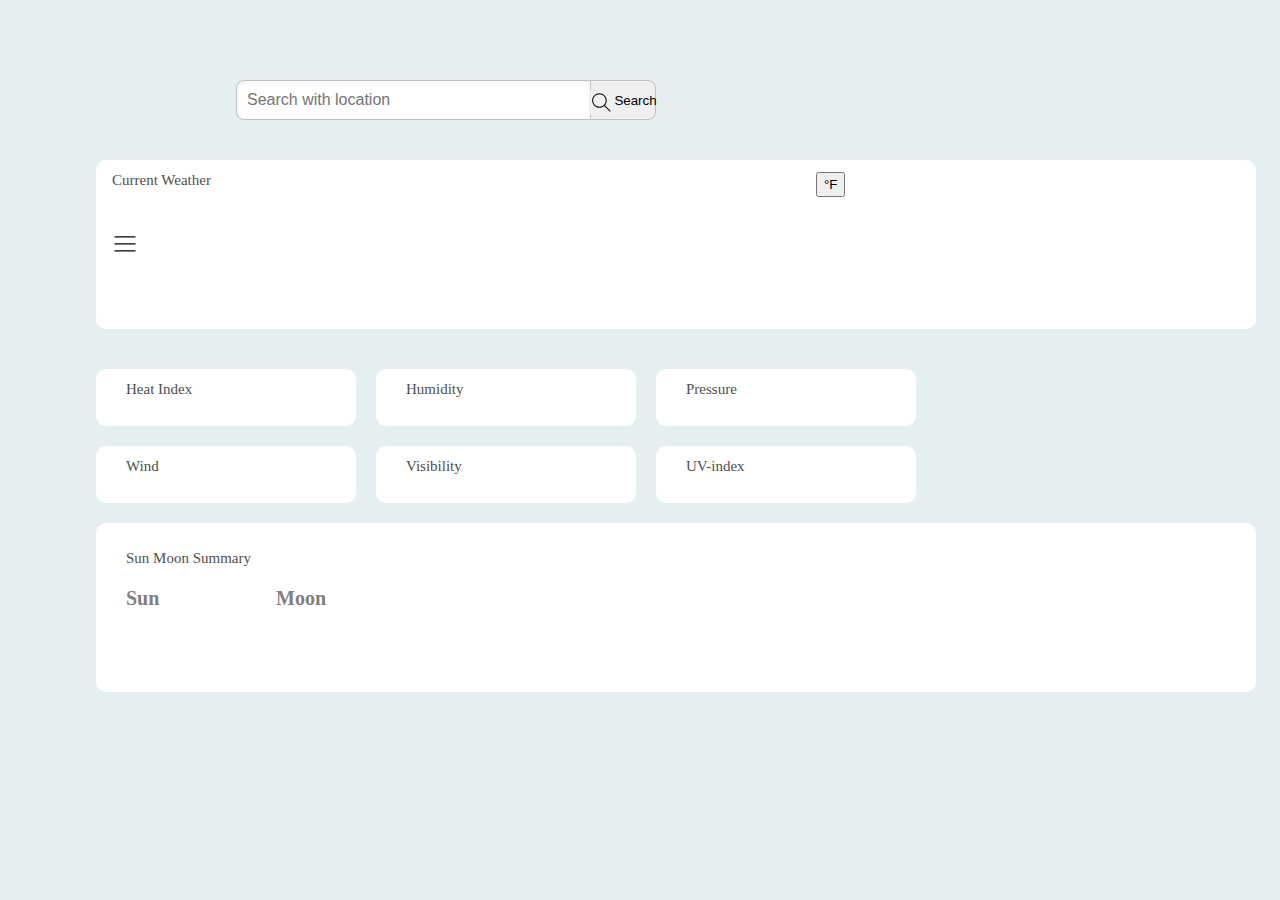
==== dashboard.html @ a7a426f0 "added" ====
<!DOCTYPE html>
<html lang="en">
<head>
  <meta charset="UTF-8">
  <meta name="viewport" content="width=device-width, initial-scale=1.0">
  <title>Document</title>
  <link rel="stylesheet" href="styles/video.css">
  <link rel="stylesheet" href="styles/header.css">
  <link rel="stylesheet" href="styles/general.css">
</head>
<body>

  <div class="ms" style="margin-top: 0px;
  margin-bottom: 40px;"
  >
    <input class="searchbar" type="text" placeholder="Search with location">
    <button class="search-bar">
      <img class="searchimage" src="headerimage/search.svg">
      <div class="tooltip">Search</div>

    </button>
    
  </div>

  <div class="video-preview-grid">
    <div class="section1">
      <div class="presentweather">
        <div class="us">
          <div class="currentweather">Current Weather</div>
         
          <div class="time"></div>
        </div>

        <div class="ms">
          <img class="weathericon" src="headerimage/hamburger-menu.svg">
          <div class="temperature">
            <p id="temp"></p>
          </div>
          <div class="weathertype"></div>
        </div>

        <div class="ds">
          <div class="weatherdescription"> </div>
        </div>

        <button class="changeunit">°F</button>

      </div>
    </div>




    <div class="section2">
      <div class="gridcontainer">
        <div class="detail1">
          <div class="weatherforecast">
            <div class="details">
              <div>Heat Index</div>

            </div>
            <div class="info">
              <p id="heatindex"></p>
            </div>

          </div>

          <div class="weatherforecast">
            <div class="details">
              <div>Wind</div>

            </div>
            <div class="info">
              <p id="wind"></p>
            </div>

          </div>
          </div>

    <div class="detail2">

            <div class="weatherforecast">
              <div class="details">
                <div>Humidity</div>

              </div>
              <div class="info">
                <p id="humidity"></p>
              </div>

            </div>
          


          <div class="weatherforecast">
            <div class="details">
              <div>Visibility</div>

            </div>
            <div class="info">
              <p id="visibility"></p>
            </div>

          </div>
        </div>
      

      <div class="detail3">

        <div class="weatherforecast">
          <div class="details">
            <div >Pressure</div>

          </div>
          <div class="info">
            <p id="UV-index"></p>
          </div>

        </div>

        <div class="weatherforecast">
          <div class="details">
            <div>UV-index</div>

          </div>
          <div class="info">
            <p id="pressure"></p>
          </div>


        </div>
      </div>
    </div>
  </div>

  <div class="section3">
    <div class="presentweather">
      <div class="us">
        <p class="Summary">Sun Moon Summary</p>
        <div class="sun-moon">
          <div class="sun"><p class="text">Sun</p>
            <div class="Sun-rise"></div>
            <div class="Sun-set"></div>
          </div>
          <div class="moon"><p class="text">Moon</p>
            <div class="Moon-rise"></div>
            <div class="Moon-set"></div>
          </div>

        </div>
        
        
  <script src="script3.js"></script>
  <script src="script.js"></script>
  
</body>
</html>
---- styles/video.css ----
.weather-preview-grid {
  display: flex;
  flex-direction: column;
}

.section1 {
  margin-bottom: 20px;
}

.gridcontainer {
  display: flex;
  flex-direction: row;
  align-items: center;
}

.section3 {
  margin-top: 20px;
}


.weatherforecast {
  background-color: white;
  display: flex;
  flex-direction: column;
  padding: 12px 30px;
  border-radius: 10px;
  margin-right: 20px;
  width: 100%;
  height: auto;
  width: 200px;
  margin-top: 20px;

}

.presentweather {
  background-color: white;
  padding: 12px 30px;
  border-radius: 10px;
  display: flex;
  height: 145px;

}

.info,
.time {
  font-weight: bold;
}

.details,
.currentweather {
  font-size: 15px;
  color: rgb(80, 80, 80);
  font-weight: 500;
}

.currentweather {
  margin-bottom: 4px;
  margin-left: -14px;
}

.time {
  margin-left: -14px;
}

.ms {
  position: relative;
}

.weathericon {
  width: 28px;
  margin-left: -170px;
  height: 35px;
}

.temperature {
  position: absolute;
  left: -140px;
}

.temperature {
  font-weight: 550;
  font-size: 30px;
  margin-bottom: 6px;
  position: relative;
  left: 0;
   margin-left: 10px;
}

.weathertype {
  margin-left: 30px;
  font-size: 15px;
  color: gray;
  margin-bottom: 18px;
}

.weatherdescription {
  margin-left: -430px;
  font-size: 18px;
  color: rgb(43, 43, 43);
  margin-top: 120px;
}

.rs {
  height: 25px;
  margin-top: 15px;
}

.changeunit {
  height: 25px;
}

.sun-moon {
  white-space: nowrap;
  display: grid;
  grid-template-columns: 1fr 1fr;
  column-gap: 100px;

}

.Summary {
  font-size: 15px;
  color: rgb(80, 80, 80);
  font-family: 'Times New Roman'
}

.text {
  font-family: 'Times New Roman';
  font-size: 20px;
  font-weight: 600;
  color: gray;
  margin-top: 5px;
}

.Sun-rise,
.Sun-set,
.Moon-rise,
.Moon-set {
  font-size: 15px;
  color: rgb(80, 80, 80);
  font-family: 'Times New Roman'
}
---- styles/header.css ----
.header {
  height: 55px;
  display: flex;
  flex-direction: row;
  justify-content: space-between;
  position: fixed;
  top: 0px;
  right: 0px;
  left: 0px;
  height: 55px;
  background-color: white;
  border-bottom-width: 1px;
  border-bottom-style: solid;
  border-bottom-color: rgb(241, 237, 237);
  z-index: 100;
}

.ls {
  display: flex;
  align-items: center;
}

.hb {
  height: 24px;
  margin-left: 24px;
  margin-right: 20px;
  margin-top: 15px;
  z-index: 500;
}

.hb:hover {
  cursor: pointer;
}

.ms {
  flex: 1;
  margin-left: 70px;
  margin-right: 35px;
  max-width: 500px;
  display: flex;
  align-items: center;
}

.searchbar::placeholder {
  font-family: Roboto, Arial;
  font-size: 16px;
}

.searchbar {
  flex: 1;
  height: 36.4px;
  padding-left: 10px;
  font-size: 14px;
  border-width: 1px;
  border-style: solid;
  border-color: rgb(192, 192, 192);
  border-radius: 8px;
  box-shadow: inset 1px 2px 5px rgba(0, 0, 0, 0.05);
  width: 0;
  margin-left: 70px;
  border-top-right-radius: 0;
  border-bottom-right-radius: 0;
}

.search-bar {
  height: 40px;
  width: 66px;
  border-width: 1px;
  border-style: solid;
  border-color: rgb(192, 192, 192);
  margin-left: -1px;
  margin-right: 10px;
  position: relative;
  border-radius: 8px;
  border-top-left-radius: 0;
  border-bottom-left-radius: 0;

}

.search-bar,
.voice-search,
.uploadiconcontainer,
.youtubeappiconcontainer,
.notificationsiconcontainer {
  position: relative;
  display: flex;
  justify-content: center;
  align-items: center;
}

.search-bar:hover {
  cursor: pointer;
}

.searchimage:hover {
  cursor: pointer;
}

.searchimage {
  height: 25px;
  margin-top: 4px;
  background-color: rgb(240, 240, 240);

}

.rs {
  display: flex;
  flex-shrink: 0;
  width: 180px;
  align-items: center;
  justify-content: space-between;
  margin-right: 20px;
}

.notificationsicon {
  height: 24px;
}


.bellicon {
  height: 24px;
}

.logo {
  position: absolute;
  LEFT: 70px;
  top: 24PX;
  bottom: 0;
  font-size: 17PX;
  white-space: nowrap;
  color: rgb(59, 59, 179);

}
---- styles/general.css ----
p{
  font-family: "Roboto",Arial,sans-serif;
}

body{
  margin: 0;
  padding-top: 80px;
  padding-left: 96px;
  border-right-width: 0.5px;
  padding-right: 24px;
  background-color: rgb(229, 239, 242);
  margin-bottom: 200px;
 
}
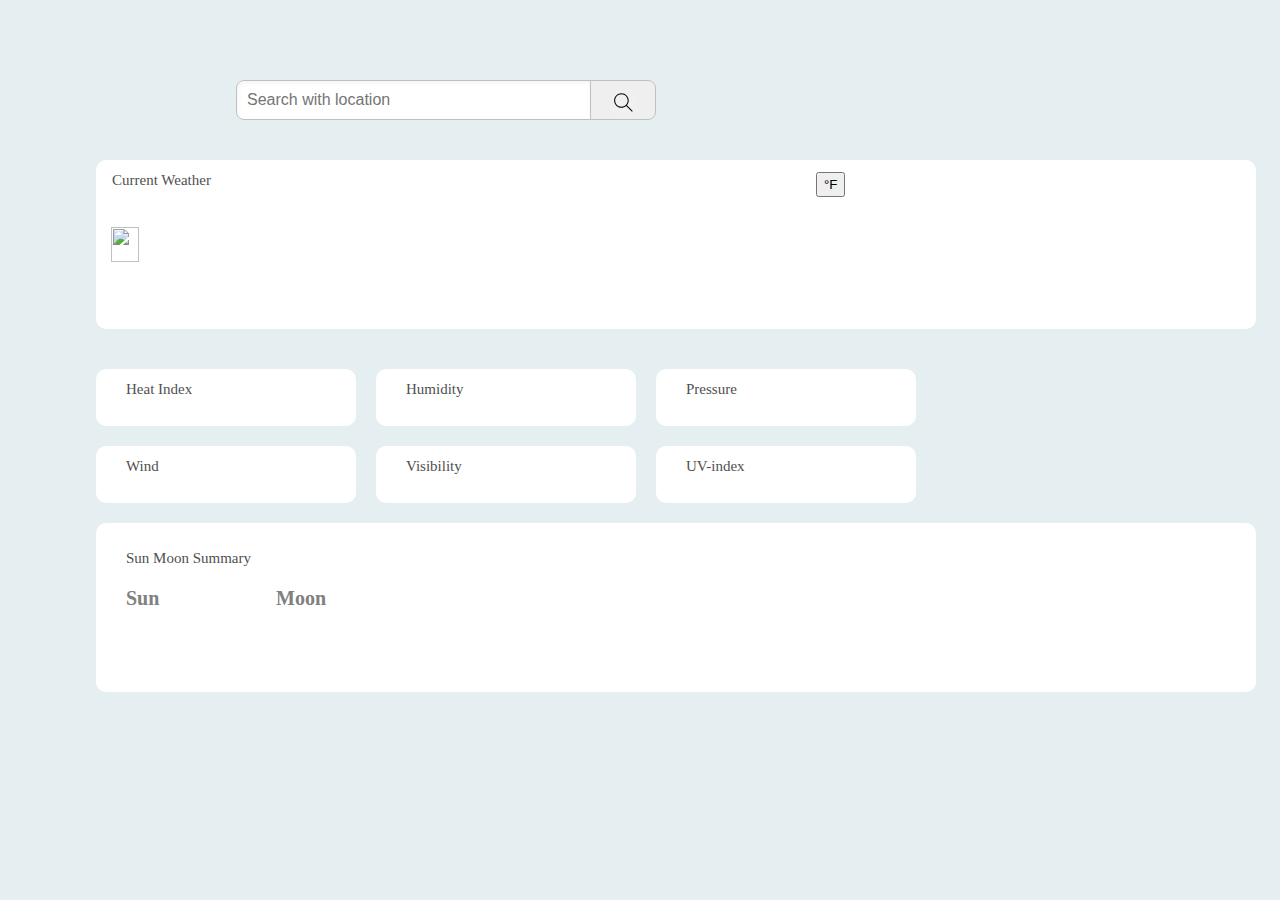
==== commit 7f21ef40: "bonus task" ====
--- a/dashboard.html
+++ b/dashboard.html
@@ -16,23 +16,21 @@
     <input class="searchbar" type="text" placeholder="Search with location">
     <button class="search-bar">
       <img class="searchimage" src="headerimage/search.svg">
-      <div class="tooltip">Search</div>
-
+      
     </button>
     
   </div>
 
-  <div class="video-preview-grid">
+  <div class="weather-preview-grid">
     <div class="section1">
       <div class="presentweather">
         <div class="us">
           <div class="currentweather">Current Weather</div>
-         
           <div class="time"></div>
         </div>
 
         <div class="ms">
-          <img class="weathericon" src="headerimage/hamburger-menu.svg">
+          <img class="weathericon" src="">
           <div class="temperature">
             <p id="temp"></p>
           </div>
@@ -42,14 +40,9 @@
         <div class="ds">
           <div class="weatherdescription"> </div>
         </div>
-
         <button class="changeunit">°F</button>
-
       </div>
     </div>
-
-
-
 
     <div class="section2">
       <div class="gridcontainer">
@@ -57,100 +50,80 @@
           <div class="weatherforecast">
             <div class="details">
               <div>Heat Index</div>
-
             </div>
             <div class="info">
               <p id="heatindex"></p>
             </div>
-
           </div>
-
           <div class="weatherforecast">
             <div class="details">
               <div>Wind</div>
-
             </div>
             <div class="info">
               <p id="wind"></p>
             </div>
+          </div>
+        </div>
 
+        <div class="detail2">
+          <div class="weatherforecast">
+            <div class="details">
+              <div>Humidity</div>
+            </div>
+            <div class="info">
+              <p id="humidity"></p>
+            </div>
           </div>
-          </div>
-
-    <div class="detail2">
-
-            <div class="weatherforecast">
-              <div class="details">
-                <div>Humidity</div>
-
-              </div>
-              <div class="info">
-                <p id="humidity"></p>
-              </div>
-
-            </div>
-          
-
-
           <div class="weatherforecast">
             <div class="details">
               <div>Visibility</div>
-
             </div>
             <div class="info">
               <p id="visibility"></p>
             </div>
-
           </div>
         </div>
-      
 
-      <div class="detail3">
-
-        <div class="weatherforecast">
-          <div class="details">
-            <div >Pressure</div>
-
+        <div class="detail3">
+          <div class="weatherforecast">
+            <div class="details">
+              <div>Pressure</div>
+            </div>
+            <div class="info">
+              <p id="UV-index"></p>
+            </div>
           </div>
-          <div class="info">
-            <p id="UV-index"></p>
+          <div class="weatherforecast">
+            <div class="details">
+              <div>UV-index</div>
+            </div>
+            <div class="info">
+              <p id="pressure"></p>
+            </div>
           </div>
-
-        </div>
-
-        <div class="weatherforecast">
-          <div class="details">
-            <div>UV-index</div>
-
-          </div>
-          <div class="info">
-            <p id="pressure"></p>
-          </div>
-
-
         </div>
       </div>
     </div>
-  </div>
 
-  <div class="section3">
-    <div class="presentweather">
-      <div class="us">
-        <p class="Summary">Sun Moon Summary</p>
-        <div class="sun-moon">
-          <div class="sun"><p class="text">Sun</p>
-            <div class="Sun-rise"></div>
-            <div class="Sun-set"></div>
-          </div>
-          <div class="moon"><p class="text">Moon</p>
-            <div class="Moon-rise"></div>
-            <div class="Moon-set"></div>
+    <div class="section3">
+      <div class="presentweather">
+        <div class="us">
+          <p class="Summary">Sun Moon Summary</p>
+          <div class="sun-moon">
+            <div class="sun">
+              <p class="text">Sun</p>
+              <div class="Sun-rise"></div>
+              <div class="Sun-set"></div>
+            </div>
+            <div class="moon">
+              <p class="text">Moon</p>
+              <div class="Moon-rise"></div>
+              <div class="Moon-set"></div>
+            </div>
           </div>
 
-        </div>
-        
-        
-  <script src="script3.js"></script>
+  
+  <script src="api.js"></script>
   <script src="script.js"></script>
   
 </body>
--- a/styles/video.css
+++ b/styles/video.css
@@ -5,6 +5,7 @@
 
 .section1 {
   margin-bottom: 20px;
+  position: relative;
 }
 
 .gridcontainer {
@@ -94,10 +95,13 @@
 }
 
 .weatherdescription {
-  margin-left: -430px;
-  font-size: 18px;
+  position: absolute;
+  white-space: nowrap;
+  font-size: 16px;
   color: rgb(43, 43, 43);
-  margin-top: 120px;
+  left: 10px;
+  bottom: 20px;
+
 }
 
 .rs {
--- a/styles/general.css
+++ b/styles/general.css
@@ -9,7 +9,7 @@
   border-right-width: 0.5px;
   padding-right: 24px;
   background-color: rgb(229, 239, 242);
-  margin-bottom: 200px;
+  margin-bottom: 100px;
  
 }
 
